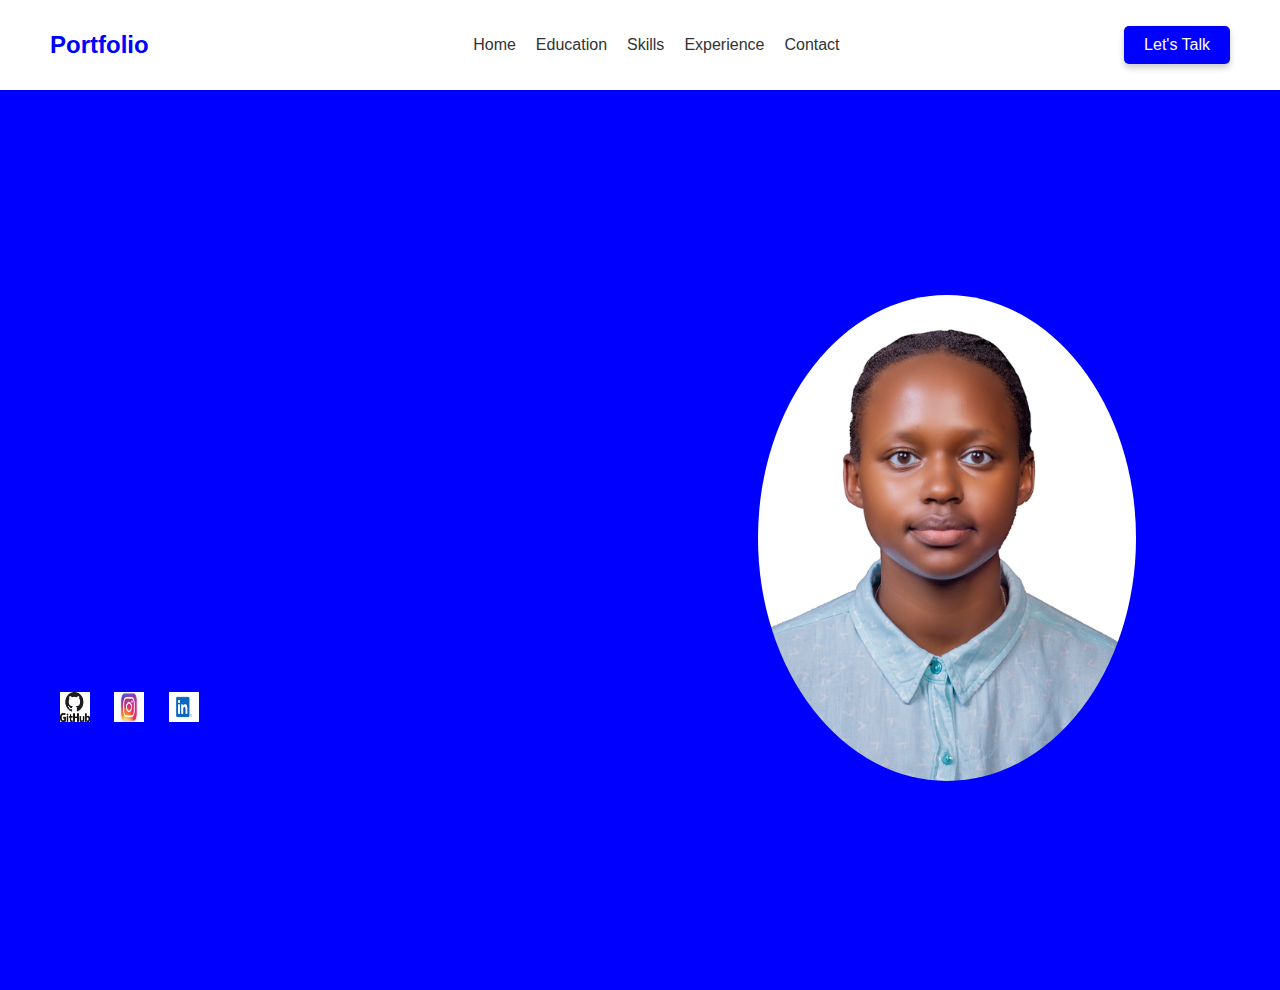
==== index.html @ 21a35d27 "Add files via upload" ====
<!DOCTYPE html>
<html lang="en">
  <head>
    <meta charset="UTF-8" />
    <meta name="viewport" content="width=device-width, initial-scale=1.0" />
    <title>Portfolio Template</title>
    <style>
      body {
        margin: 0;
        font-family: Arial, sans-serif;
        background-color: white;
        color: white;
      }

      header {
        display: flex;
        justify-content: space-between;
        align-items: center;
        padding: 20px 50px;
        background: #fff;
        box-shadow: 0 2px 4px rgba(0, 0, 0, 0.1);
      }

      .btn {
        background: blue;
        color: #fff;
        padding: 10px 20px;
        text-decoration: none;
        border-radius: 5px;
        box-shadow: 0px 4px 6px rgba(0, 0, 0, 0.2);
        transition: transform 0.2s ease, box-shadow 0.2s ease;
      }

      .logo {
        font-size: 24px;
        font-weight: bold;
        color: blue;
      }

      .nav-links {
        list-style: none;
        display: flex;
        gap: 20px;
      }

      .nav-links a {
        text-decoration: none;
        color: #333;
        font-weight: 500;
      }

      .btn:hover {
        transform: scale(1.1);
        box-shadow: 0px 6px 8px rgba(0, 0, 0, 0.3);
      }

      #hero {
        display: flex;
        align-items: center;
        justify-content: space-between;
        height: 100vh;
        padding: 0 50px;
        background: linear-gradient(135deg, blue);
        color: blue;
      }

      .hero-content {
        max-width: 50%;
      }

      .hero-content h1 {
        font-size: 3rem;
        margin: 10px 0;
      }

      .hero-content h3 {
        font-size: 1.5rem;
        margin: 10px 0;
      }

      .hero-image {
        max-width: 40%;
      }

      .hero-image img {
        width: 80%;
        border-radius: 50%;
      }

      .social-icons {
        margin-top: 20px;
      }

      .social-icons a {
        margin: 0 10px;
        display: inline-block;
        transition: transform 0.3s ease;
      }

      .social-icons a img {
        width: 30px; /* Adjust icon size */
        height: 30px;
        transition: transform 0.3s ease;
      }

      .social-icons a:hover img {
        transform: scale(1.2);
      }
    </style>
  </head>
  <body>
    <header>
      <div class="logo">Portfolio</div>
      <ul class="nav-links">
        <li><a href="index.html">Home</a></li>
        <li><a href="education.html">Education</a></li>
        <li><a href="skills.html">Skills</a></li>
        <li><a href="experience.html">Experience</a></li>
        <li><a href="contact.html">Contact</a></li>
      </ul>
      <a href="https:\\wa.me\250791840967" class="btn">Let's Talk</a>
    </header>

    <section id="hero">
      <div class="hero-content">
        <p>Hello, my name is</p>
        <h1>KUBWAYO Elyse Mireille</h1>
        <h3>
          I am a passionate student and aspiring web developer, focused on
          creating innovative and user-friendly solutions. Currently, I'm
          exploring front-end development and learning about various
          technologies to improve user experience and design.
        </h3>

        <p>
          If you're looking for collaboration or have any questions, feel free
          to get in touch!
        </p>
        <div class="social-icons">
          <a href="github.com/Mireille05"><img src="github.jpeg" alt="github" /></a>
          <a href="https://www.instagram.com/kubem05/"><img src="instagram.jpg" alt="Instagram" /></a>
          <a href="https://www.linkedin.com/in/kubwayo-elyse-mireille-3b382b2a0/"><img src="linkedIn.png" alt="LinkedIn" /></a>
        </div>
      </div>

      <div class="hero-image">
        <img src="image.png" alt="KUBWAYO" />
      </div>
    </section>
  </body>
</html>
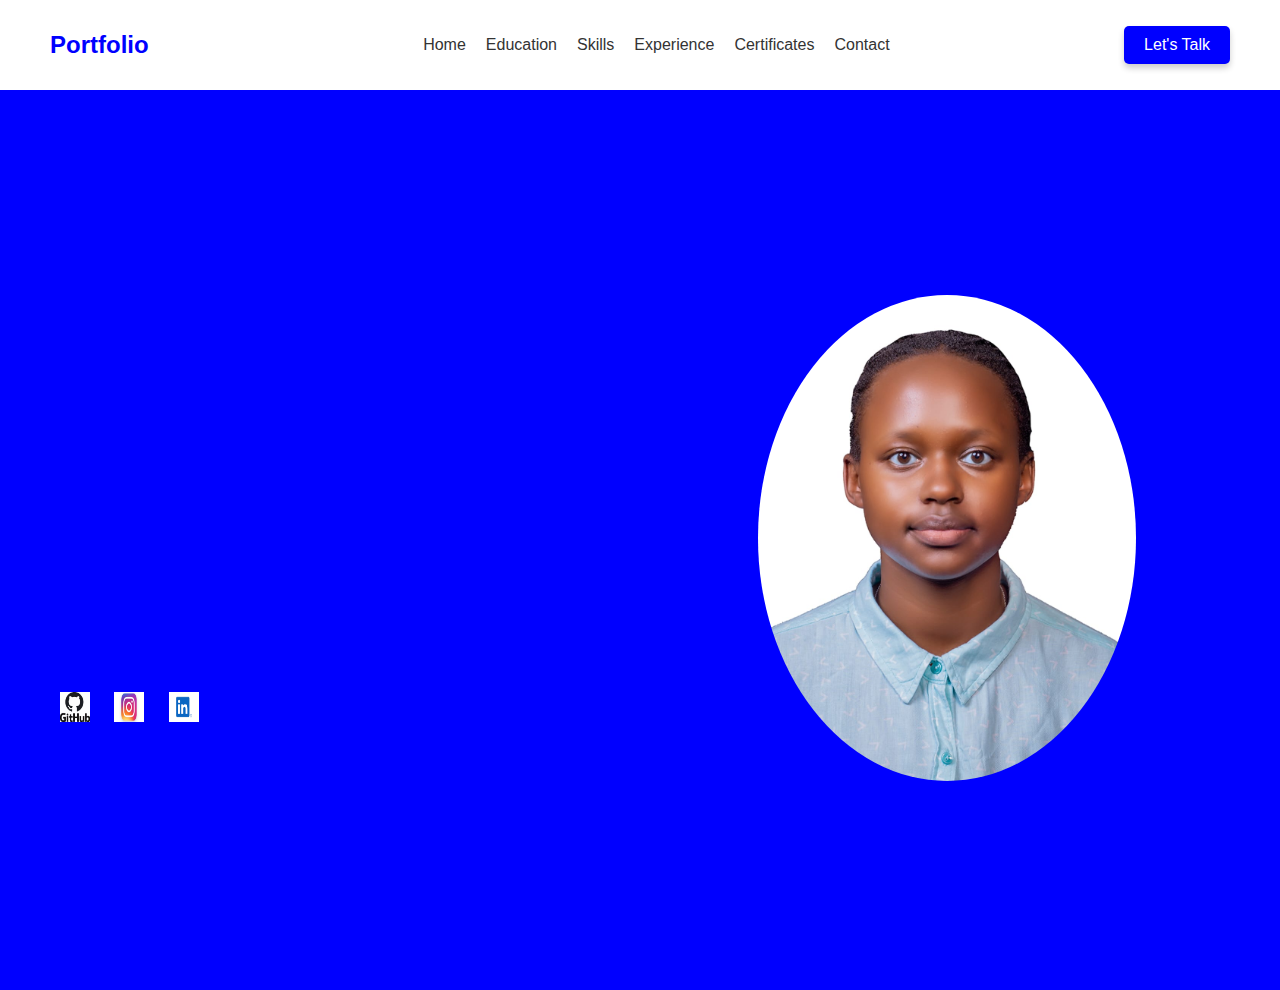
==== commit f81f13b1: "Update index.html" ====
--- a/index.html
+++ b/index.html
@@ -115,7 +115,8 @@
         <li><a href="index.html">Home</a></li>
         <li><a href="education.html">Education</a></li>
         <li><a href="skills.html">Skills</a></li>
-        <li><a href="experience.html">Experience</a></li>
+        <li><a href="experience.html">Experience</a></li> 
+        <li><a href="certificates.html">Certificates</a></li>
         <li><a href="contact.html">Contact</a></li>
       </ul>
       <a href="https:\\wa.me\250791840967" class="btn">Let's Talk</a>
